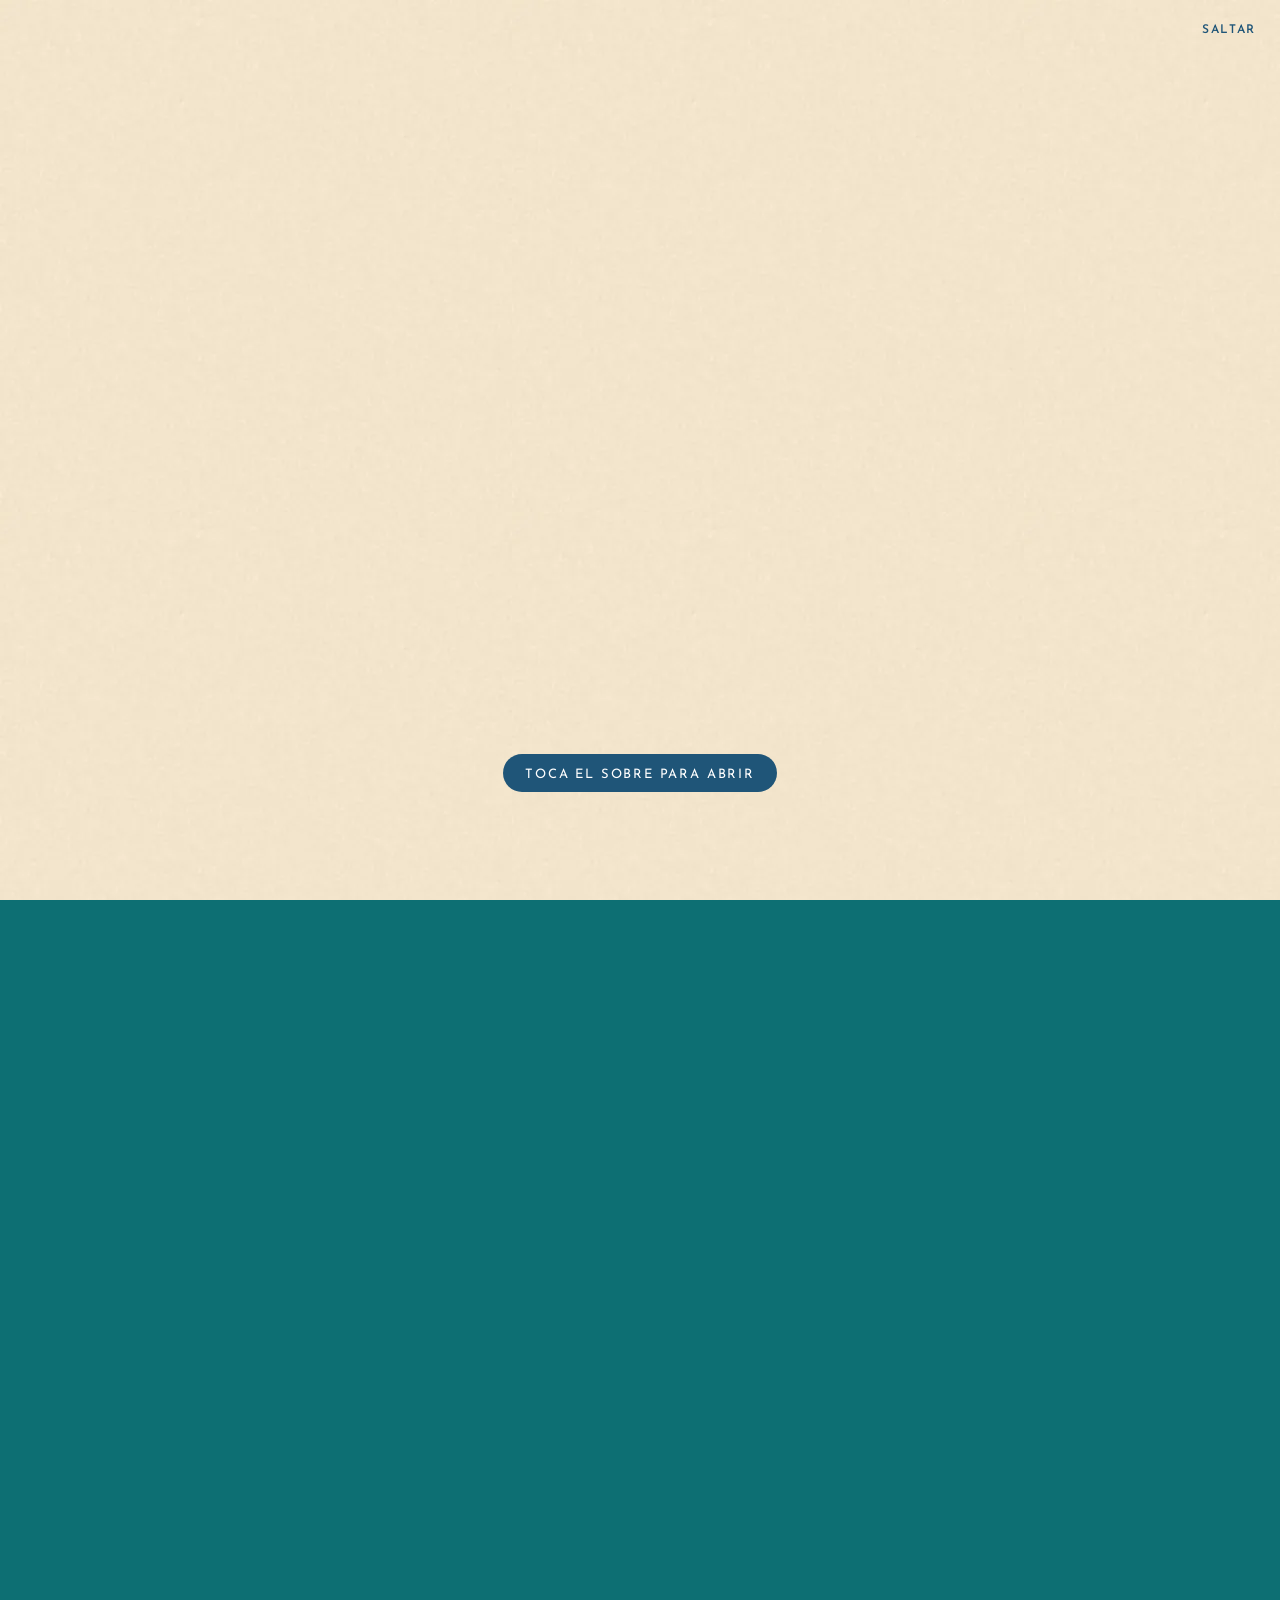
==== index.html @ d705875d "Add files via upload" ====
<!DOCTYPE html>
<html lang="es">
<head>
  <meta charset="utf-8">
  <meta name="viewport" content="width=device-width, initial-scale=1">
  <title>Mis XV años · Ihara Paola Atencio Quintanar</title>
  <meta name="description" content="Carnaval de Río de Janeiro. Sábado 16 de enero de 2027, 8:30 PM, Waymore Hotel.">
  <!-- Vista previa al compartir (WhatsApp, Facebook): la imagen del sobre debe ser un link completo -->
  <meta property="og:type" content="website">
  <meta property="og:title" content="Mis XV años · Ihara Paola Atencio Quintanar">
  <meta property="og:description" content="Carnaval de Río de Janeiro. Sábado 16 de enero de 2027, 8:30 PM, Waymore Hotel.">
  <meta property="og:image" content="https://static.wixstatic.com/media/d19531_2237139b015e465fa6bf1277d2bad92ff000.jpg/v1/fill/w_1200,h_630,al_c,q_85,enc_jpg/sobre.jpg">
  <meta property="og:image:secure_url" content="https://static.wixstatic.com/media/d19531_2237139b015e465fa6bf1277d2bad92ff000.jpg/v1/fill/w_1200,h_630,al_c,q_85,enc_jpg/sobre.jpg">
  <meta property="og:image:type" content="image/jpeg">
  <meta property="og:image:width" content="1200">
  <meta property="og:image:height" content="630">
  <meta name="twitter:card" content="summary_large_image">
  <link rel="preconnect" href="https://fonts.googleapis.com">
  <link rel="preconnect" href="https://fonts.gstatic.com" crossorigin>
  <link rel="stylesheet" href="https://fonts.googleapis.com/css2?family=Josefin+Sans:wght@400;600&family=Playfair+Display:wght@700&family=Yellowtail&display=swap">
  <link rel="stylesheet" href="styles.css?v=3">
</head>
<body>
  <!-- Todo el contenido se arma desde config.js -->
  <div id="app"></div>
  <script src="config.js?v=2"></script>
  <script src="app.js?v=3"></script>
</body>
</html>
---- styles.css ----
:root {
  --papel: #f3e4cd;
  --azul: #1f5578;
  --teal: #0f8a8d;
  --rosa: #d92b6f;
  --rojo: #d9604c;
  --correo: repeating-linear-gradient(135deg, var(--rojo) 0 16px, transparent 16px 28px, #3f79b5 28px 44px, transparent 44px 56px);
  --script: "Yellowtail", cursive;
  --sans: "Josefin Sans", sans-serif;
}
* { box-sizing: border-box; margin: 0; }
html { -webkit-text-size-adjust: 100%; }
body { background: #0d6f73; color: var(--azul); font-family: var(--sans); font-size: 16px; line-height: 1.5; overflow-x: hidden; }
img { display: block; max-width: 100%; }

/* ---- Sobre de entrada ---- */
.intro { position: fixed; inset: 0; z-index: 20; background: #efe6d3 url(assets/papel.webp); display: flex; align-items: center; justify-content: center; cursor: pointer; overflow: hidden; transition: opacity 1s; }
.intro.out { opacity: 0; pointer-events: none; }
.intro video { width: 100%; height: 100%; object-fit: cover; }
.intro-hint { position: absolute; left: 0; right: 0; bottom: 12%; text-align: center; pointer-events: none; }
.intro-hint span { display: inline-block; background: var(--azul); color: #fff; padding: 11px 22px 8px; border-radius: 40px; font-size: 13px; letter-spacing: .14em; text-transform: uppercase; animation: pulso 1.6s infinite; }
.intro-skip { position: absolute; top: 16px; right: 16px; background: none; border: 0; color: var(--azul); font: 600 12px var(--sans); letter-spacing: .14em; padding: 8px; cursor: pointer; }
@keyframes pulso { 50% { transform: scale(1.05); } }
@media (max-aspect-ratio: 1/1) {
  /* En celular el video horizontal se agranda para que el sobre llene el ancho */
  .intro video { width: 170vw; max-width: none; height: auto; flex: none; -webkit-mask-image: linear-gradient(transparent, #000 12%, #000 88%, transparent); mask-image: linear-gradient(transparent, #000 12%, #000 88%, transparent); }
}

/* ---- Página ---- */
main { position: relative; width: 100%; max-width: 560px; margin: 0 auto; background: var(--papel) url(assets/papel.webp); box-shadow: 0 0 40px rgba(0,0,0,.3); opacity: 0; transition: opacity 1s; overflow: hidden; }
main.visible { opacity: 1; }

/* ---- Carta principal: todo medido sobre el ancho de la carta (cqw) ---- */
.marco { container-type: inline-size; }
.carta { position: relative; aspect-ratio: 738 / 1238; background: url(assets/carta-fondo.webp?v=2) center / 100% 100%; text-align: center; }
.carta > * { position: absolute; left: 0; right: 0; }
.c-invito { top: 19.9cqw; font-size: 2.65cqw; letter-spacing: .24em; text-transform: uppercase; }
.c-corona { top: 23.4cqw; left: 46.2%; right: auto; width: 7.6cqw; }
.c-mis { top: 26.2cqw; font: 700 8.7cqw/1 "Playfair Display", serif; color: var(--rosa); text-transform: uppercase; }
.c-xv { top: 31.8cqw; font: 700 24cqw/1.1 "Playfair Display", serif; background: linear-gradient(115deg, #b98a2e, #e6c76c 32%, #b5862a 52%, #e0bc5e 76%, #a97b24); -webkit-background-clip: text; background-clip: text; color: transparent; }
.c-flor { top: 38.5cqw; width: 8cqw; left: 28.6%; right: auto; }
.c-flor.der { left: auto; right: 28.6%; transform: scaleX(-1); }
.c-anos { top: 50.5cqw; font: 13cqw/1 var(--script); color: var(--rosa); }
.c-nombre { top: 63cqw; font: 400 12.6cqw/1 var(--script); color: var(--teal); white-space: nowrap; }
.c-apellidos { top: 75.2cqw; font: 5.6cqw/1 var(--script); color: var(--teal); white-space: nowrap; }
.c-linea { top: 82.2cqw; width: 42cqw; left: 29cqw; right: auto; }
.c-arriba { top: 86.2cqw; font-size: 2.6cqw; letter-spacing: .14em; text-transform: uppercase; }
.c-tema { top: 89cqw; font: 7.6cqw/1.1 var(--script); color: var(--teal); }
.c-mensaje { top: 101.6cqw; font-size: 2.15cqw; line-height: 1.5; letter-spacing: .14em; text-transform: uppercase; }
.c-linea2 { top: 111cqw; width: 28cqw; left: 36cqw; right: auto; }
.c-fecha { top: 114.8cqw; font-size: 2.55cqw; line-height: 1.55; font-weight: 600; letter-spacing: .15em; text-transform: uppercase; }
.c-fecha b { display: block; font-weight: 600; }

/* ---- Cuenta regresiva dentro de la carta ---- */
.c-conteo { top: 124.6cqw; }
.b-titulo { font-size: 2.1cqw; font-weight: 600; line-height: 1; letter-spacing: .24em; text-transform: uppercase; margin-bottom: 1.3cqw; }
.b-gran { font: 6cqw/1.2 var(--script); color: var(--rosa); padding-top: 2cqw; }
.conteo { display: flex; justify-content: center; gap: 1.2cqw; }
.sello { width: 10.6cqw; padding: 1.5cqw 0 .7cqw; background: #fff8ea; border: max(1px, .3cqw) dotted var(--teal); }
.sello b { display: block; font: 700 4.5cqw/1 "Playfair Display", serif; color: var(--rosa); }
.sello span { display: block; font-size: 1.85cqw; line-height: 1.5; letter-spacing: .06em; text-transform: uppercase; }

/* ---- Secciones ---- */
.hoja { position: relative; padding: 0 26px; }
.hoja::before, .hoja::after { content: ""; position: absolute; top: 0; bottom: 0; width: 8px; background: var(--correo); background-size: 56px 56px; opacity: .85; }
.hoja::before { left: 0; }
.hoja::after { right: 0; }
section { position: relative; padding: 44px 0; text-align: center; }
section + section { padding-top: 0; }
h2 { font: 400 36px/1.15 var(--script); color: var(--rosa); margin-bottom: 16px; }
.mt { margin-top: 18px; }
.reveal { position: relative; opacity: 0; transform: translateY(16px); transition: opacity .8s, transform .8s; }
.reveal.in { opacity: 1; transform: none; }

.invitado { padding-top: 34px; }
.invitado p { font-size: 13px; letter-spacing: .14em; text-transform: uppercase; }
.invitado strong { display: block; font: 400 32px/1.3 var(--script); color: var(--teal); }

.pase { position: relative; background: #fffaf0; border-radius: 12px; text-align: left; box-shadow: 0 8px 22px rgba(31,85,120,.17); overflow: hidden; }
.pase-top { background: var(--teal); color: #fff; padding: 13px 18px 9px; display: flex; justify-content: space-between; font-size: 13px; font-weight: 600; letter-spacing: .14em; text-transform: uppercase; }
.pase-datos { display: grid; grid-template-columns: 1fr 1fr; gap: 15px 14px; padding: 18px; }
.pase-datos .ancho { grid-column: 1 / -1; }
.pase small { display: block; font-size: 11px; letter-spacing: .13em; text-transform: uppercase; opacity: .72; }
.pase strong { font-size: 18px; font-weight: 600; }
.pase-mapa { padding: 0 18px 20px; text-align: center; }
.btn { display: inline-block; background: var(--rosa); color: #fff; border: 0; border-radius: 40px; padding: 13px 26px 10px; font: 600 14px var(--sans); letter-spacing: .1em; text-transform: uppercase; text-decoration: none; cursor: pointer; }
.btn:disabled { opacity: .65; cursor: default; }

.ave-roja { position: absolute; z-index: 1; right: -18px; top: -30px; width: 56px; pointer-events: none; }
.ave-azul { width: 130px; margin: 0 auto 8px; }
.tucan { width: 92px; margin: 0 auto 6px; }
.icono { width: 124px; margin: 0 auto 8px; }
.pareja { width: 170px; margin: 0 auto; }
.estilo { font: 38px/1.2 var(--script); color: var(--teal); margin-top: 6px; }
.prohibidos { margin-top: 8px; font-weight: 600; letter-spacing: .1em; text-transform: uppercase; font-size: 13px; }
.colores { display: flex; flex-wrap: wrap; justify-content: center; gap: 12px 8px; margin-top: 12px; font-size: 12px; }
.colores span { width: 52px; }
.colores i { display: block; width: 34px; height: 34px; border-radius: 50%; margin: 0 auto 5px; box-shadow: 0 0 0 1px rgba(31,85,120,.2); }
.regalos p + p { margin-top: 8px; }

.rsvp { display: grid; gap: 7px; margin-top: 16px; text-align: left; }
.rsvp label { font-size: 12px; font-weight: 600; letter-spacing: .08em; text-transform: uppercase; margin-top: 7px; }
.rsvp input, .rsvp select, .rsvp textarea { width: 100%; padding: 13px 14px 10px; border: 1.5px solid var(--teal); border-radius: 8px; background: #fffaf0; color: var(--azul); font: 16px var(--sans); }
.rsvp textarea { resize: vertical; }
.rsvp-estado { font-size: 14px; text-align: center; margin-top: 6px; }
.rsvp-estado.error { color: #b3173f; }
.rsvp-estado.ok { color: var(--teal); font-weight: 600; }
.rsvp .btn { justify-self: center; margin-top: 9px; }

.cierre { padding: 6px 0 0; }
.cierre .frase { font: 42px/1.2 var(--script); color: var(--teal); }
.cierre .nom { font: 700 18px "Playfair Display", serif; color: var(--rosa); margin-top: 8px; }
.cierre .fec { font-size: 13px; letter-spacing: .22em; margin: 6px 0 12px; }
.banda { width: 100%; }

.musica { position: fixed; right: 16px; bottom: 16px; z-index: 10; width: 46px; height: 46px; border: 0; border-radius: 50%; background: var(--rosa); color: #fff; cursor: pointer; box-shadow: 0 4px 12px rgba(0,0,0,.3); font-size: 20px; line-height: 1; }
.musica[hidden] { display: none; }
.musica:not(.sonando) { opacity: .75; }

/* ---- Animación de la carta: --d es el momento en que empieza cada texto ---- */
.c-invito { --d: .3s; --paso: 22ms; }
.c-arriba { --d: 3.2s; --paso: 28ms; }
.c-mensaje { --d: 3.9s; --paso: 9ms; }
.c-fecha { --d: 4.5s; --paso: 16ms; }
.l { display: inline-block; white-space: pre; }
.c-corona { --d: .8s; } .c-mis { --d: .9s; } .c-xv { --d: 1.1s; } .c-flor { --d: 1.4s; }
.c-anos { --d: 1.6s; } .c-nombre { --d: 2.1s; } .c-apellidos { --d: 2.8s; } .c-linea { --d: 3.1s; } .c-tema { --d: 3.5s; }
.c-linea2 { --d: 4.4s; } .c-conteo { --d: 4.7s; }
body:not(.listo) .carta > * { visibility: hidden; }

@media (prefers-reduced-motion: no-preference) {
  .listo .l { animation: letra .5s calc(var(--d) + var(--i) * var(--paso)) both cubic-bezier(.2, .8, .3, 1.3); }
  .listo .c-corona { animation: cae .6s var(--d) both cubic-bezier(.2, .8, .3, 1.4); }
  .listo .c-mis { animation: crece .55s var(--d) both cubic-bezier(.2, .8, .3, 1.5); }
  .listo .c-xv { background-size: 240% 100%; animation: crece .7s var(--d) both cubic-bezier(.2, .8, .3, 1.3), brillo 5s 2s ease-in-out infinite alternate; }
  .listo .c-flor { animation: crece .6s var(--d) both cubic-bezier(.2, .8, .3, 1.6); }
  .listo .c-anos { animation: escribe .7s var(--d) both ease-in-out; }
  .listo .c-nombre { animation: escribe .9s var(--d) both ease-in-out; }
  .listo .c-apellidos, .listo .c-tema { animation: escribe .5s var(--d) both ease-in-out; }
  .listo .c-linea, .listo .c-linea2 { animation: abre .5s var(--d) both ease-out; }
  .listo .c-conteo { animation: sube .6s var(--d) both ease-out; }
}
@media (prefers-reduced-motion: reduce) { .reveal { opacity: 1; transform: none; transition: none; } .intro-hint span { animation: none; } }
@keyframes letra { from { opacity: 0; translate: 0 .9em; } }
@keyframes cae { from { opacity: 0; translate: 0 -1.2em; } }
@keyframes crece { from { opacity: 0; scale: .3; } }
@keyframes abre { from { opacity: 0; scale: 0 1; } }
@keyframes sube { from { opacity: 0; translate: 0 14px; } }
/* Se descubre de izquierda a derecha, como escrito a mano */
@keyframes escribe { from { clip-path: inset(-30% 100% -30% 0); } to { clip-path: inset(-30% -5% -30% 0); } }
@keyframes brillo { from { background-position: 0 0; } to { background-position: 100% 0; } }
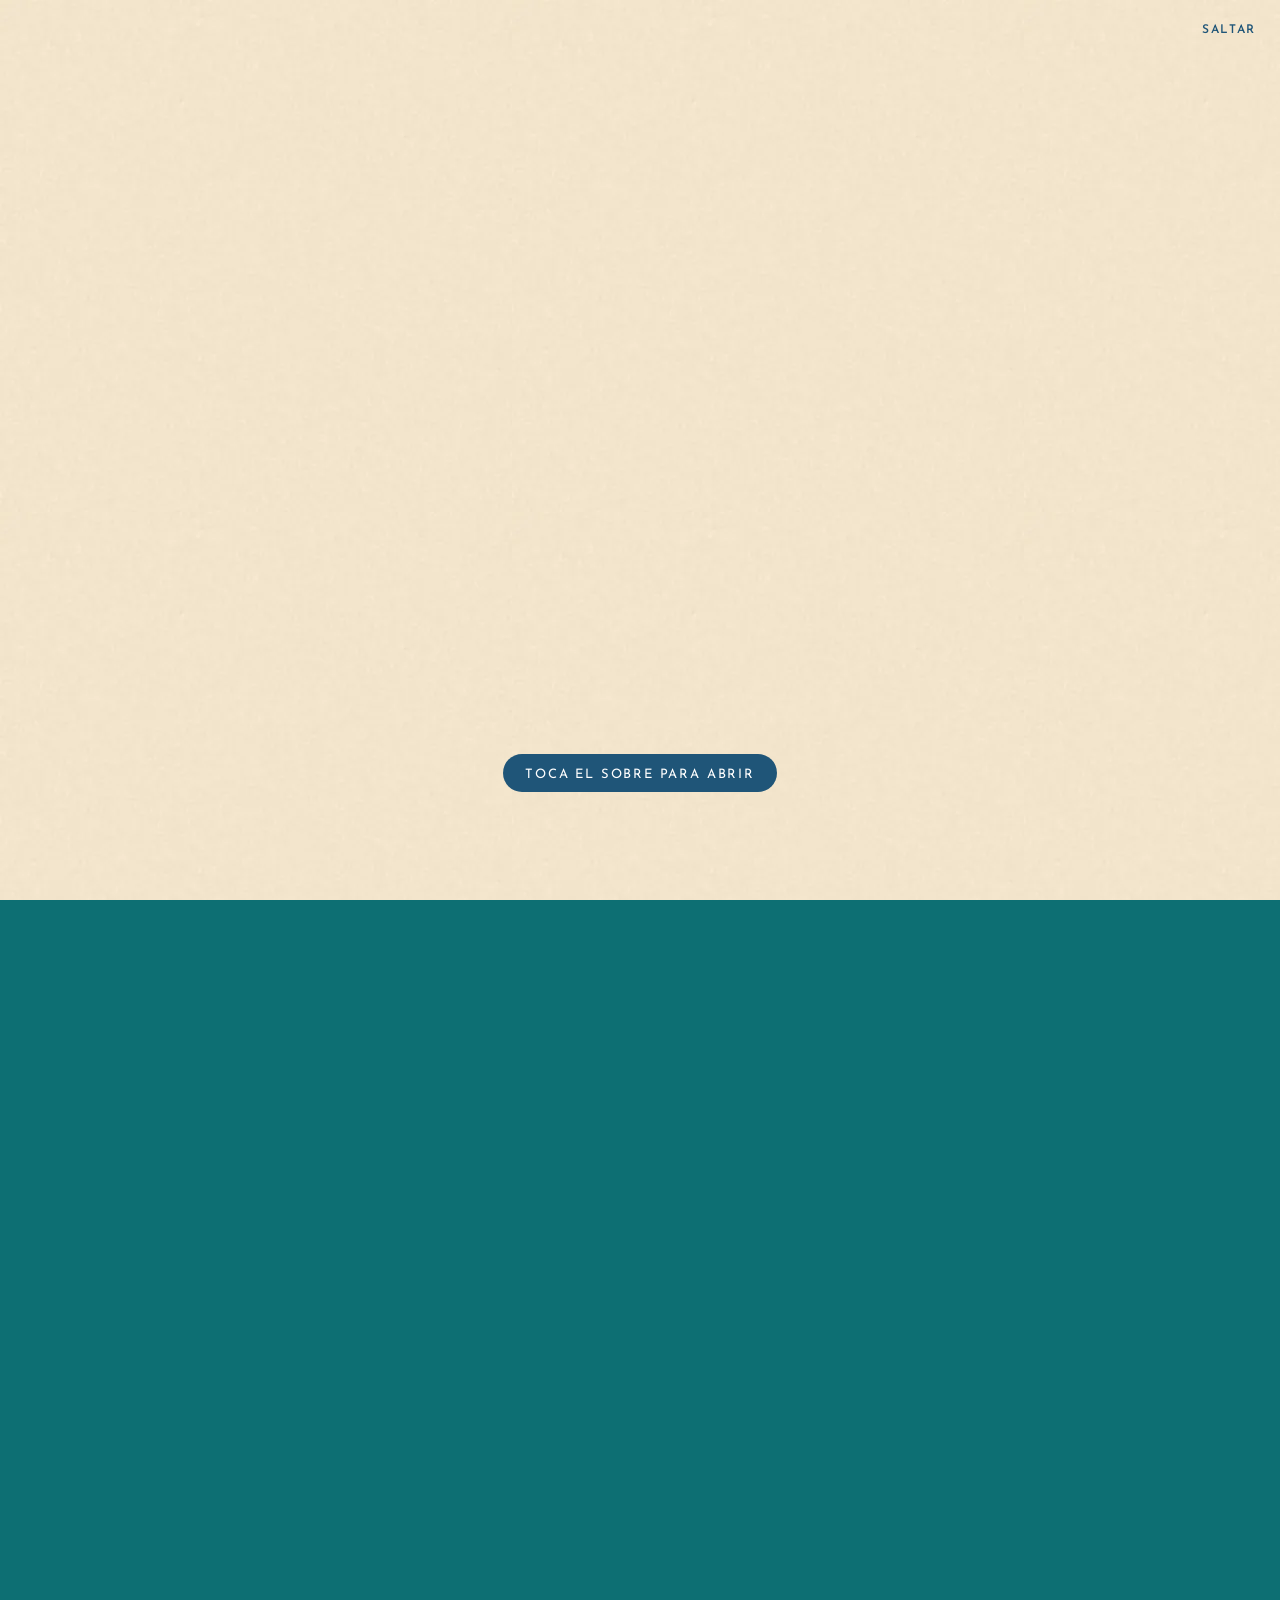
==== commit bae02e85: "Agregar fotos de la quinceañera alrededor de la invitación Co-Authored-By: Claude Opus 5.5 <noreply@" ====
--- a/index.html
+++ b/index.html
@@ -18,12 +18,12 @@
   <link rel="preconnect" href="https://fonts.googleapis.com">
   <link rel="preconnect" href="https://fonts.gstatic.com" crossorigin>
   <link rel="stylesheet" href="https://fonts.googleapis.com/css2?family=Josefin+Sans:wght@400;600&family=Playfair+Display:wght@700&family=Yellowtail&display=swap">
-  <link rel="stylesheet" href="styles.css?v=3">
+  <link rel="stylesheet" href="styles.css?v=4">
 </head>
 <body>
   <!-- Todo el contenido se arma desde config.js -->
   <div id="app"></div>
-  <script src="config.js?v=2"></script>
-  <script src="app.js?v=3"></script>
+  <script src="config.js?v=3"></script>
+  <script src="app.js?v=4"></script>
 </body>
 </html>
--- a/styles.css
+++ b/styles.css
@@ -71,6 +71,17 @@
 .mt { margin-top: 18px; }
 .reveal { position: relative; opacity: 0; transform: translateY(16px); transition: opacity .8s, transform .8s; }
 .reveal.in { opacity: 1; transform: none; }
+
+/* ---- Fotos: marco de postal con borde de correo aéreo ---- */
+.foto { position: relative; margin: 0 auto; padding: 9px; background: var(--correo), #fffaf0; background-size: 56px 56px; box-shadow: 0 10px 26px rgba(31,85,120,.28); }
+.foto::before { content: ""; position: absolute; inset: 9px; border: 2px solid #fffaf0; pointer-events: none; z-index: 1; }
+.foto img { width: 100%; aspect-ratio: 2 / 3; object-fit: cover; border: 6px solid #fffaf0; }
+.foto-sec.principal { padding-top: 40px; }
+.foto-sec.principal .foto { width: 100%; rotate: -1.5deg; }
+.foto-sec.izq .foto, .foto-sec.der .foto { width: 82%; }
+.foto-sec.izq .foto { rotate: -3deg; }
+.foto-sec.der .foto { rotate: 3deg; }
+.foto-sec .foto::after { content: ""; position: absolute; top: -14px; left: 50%; width: 90px; height: 26px; translate: -50% 0; rotate: 2deg; background: rgba(233,188,92,.75); box-shadow: 0 2px 4px rgba(0,0,0,.12); z-index: 2; }
 
 .invitado { padding-top: 34px; }
 .invitado p { font-size: 13px; letter-spacing: .14em; text-transform: uppercase; }
